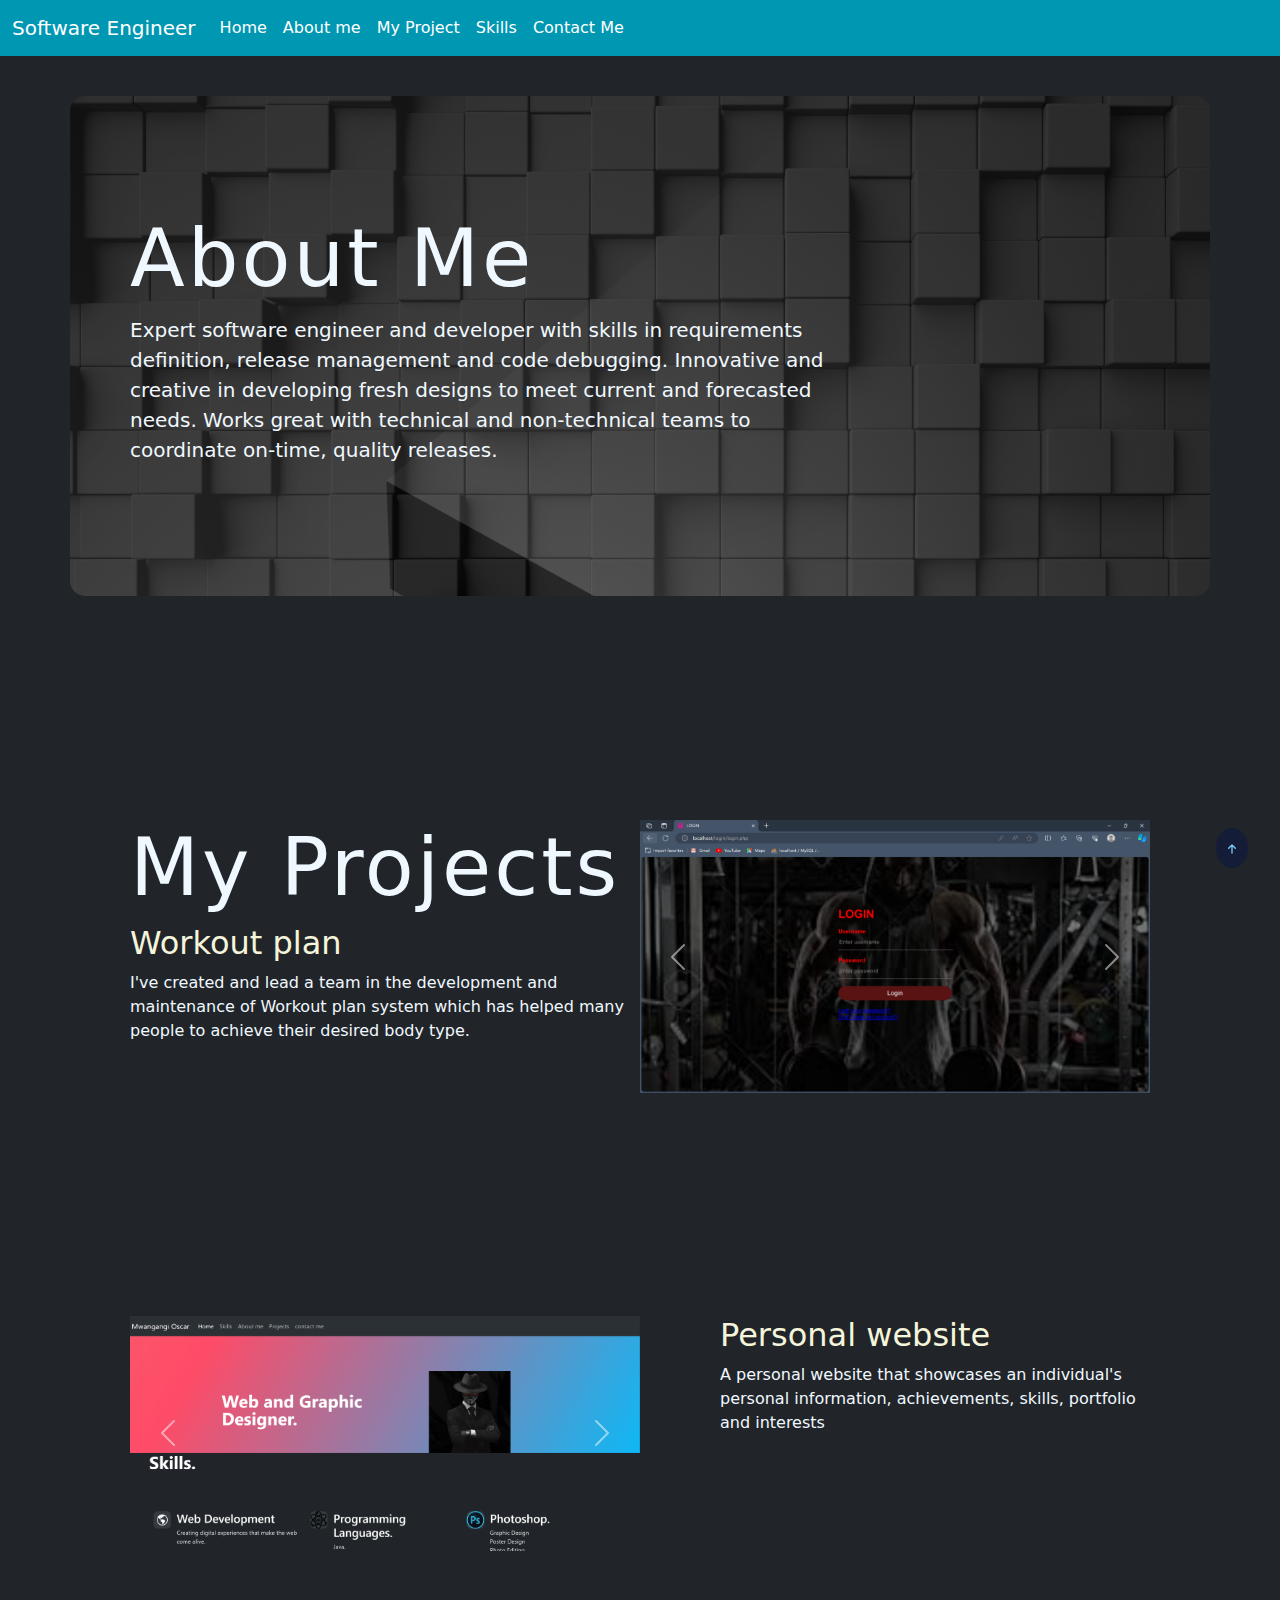
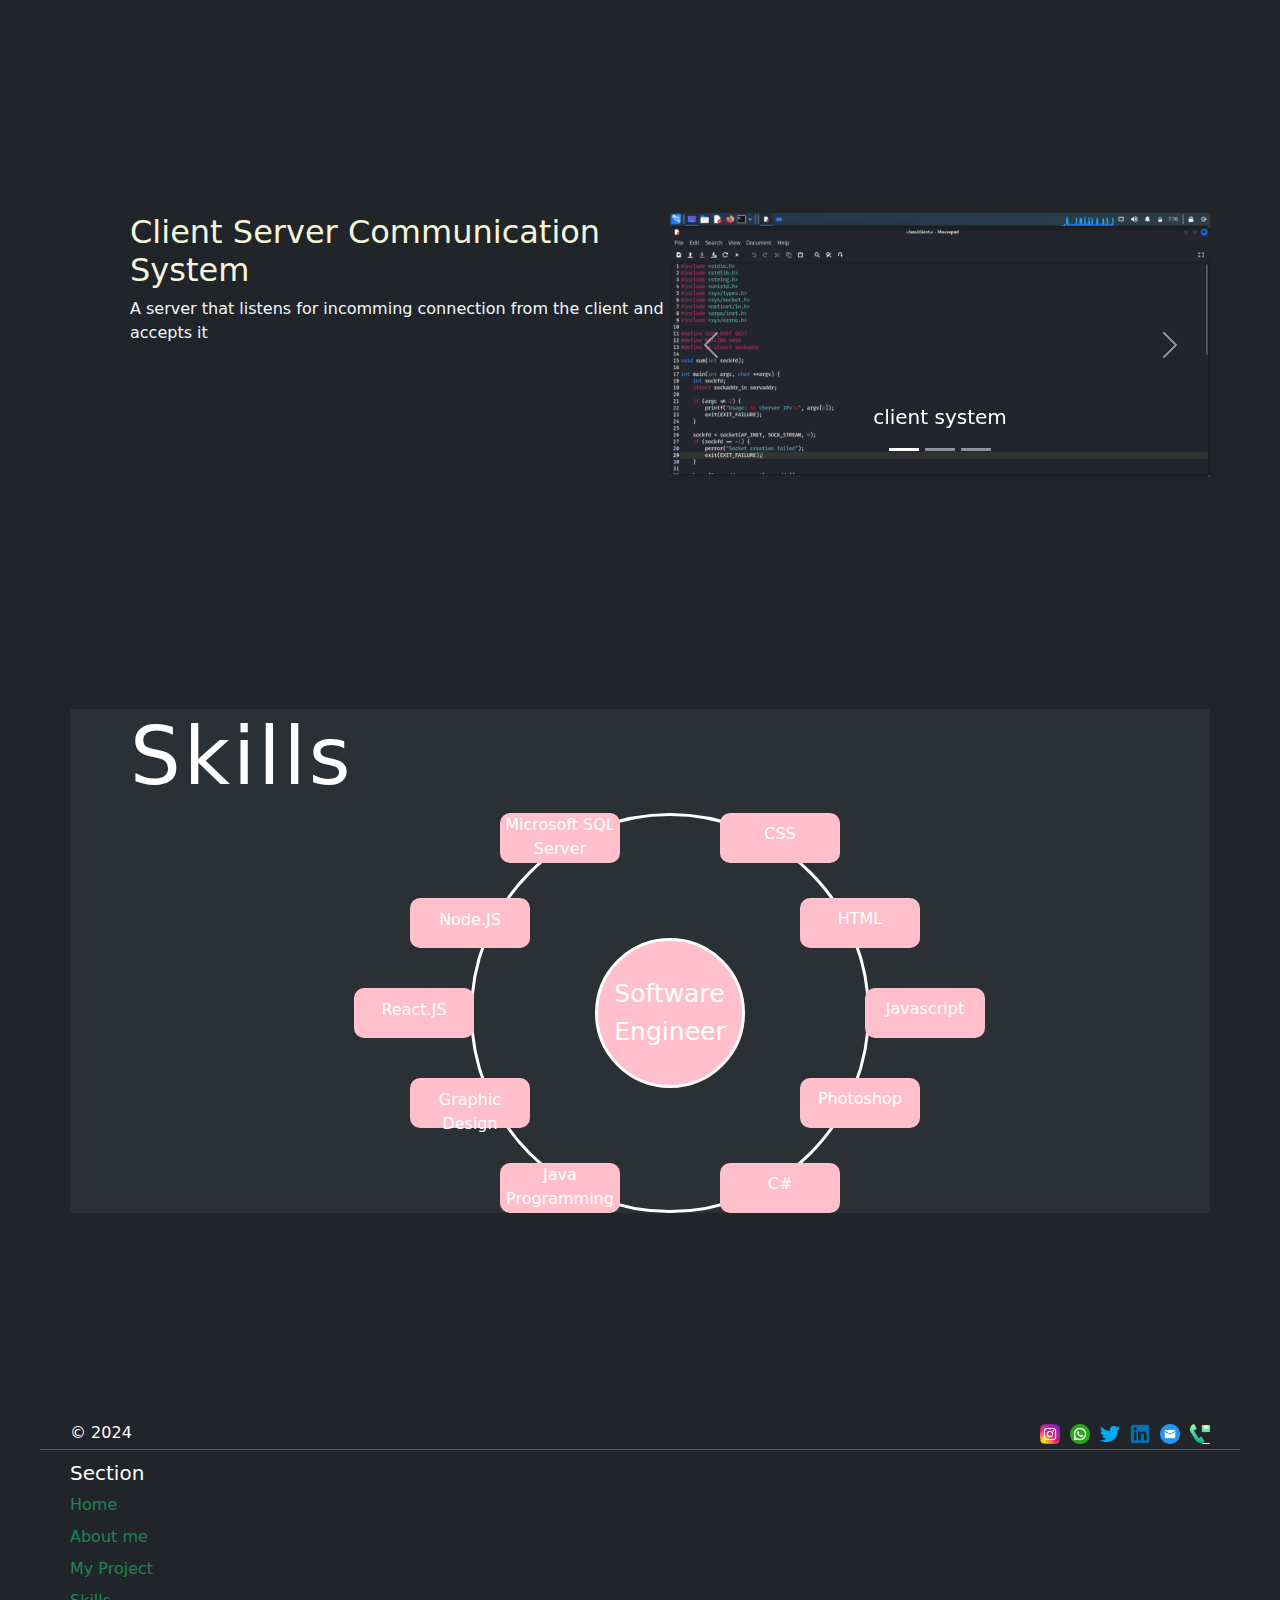
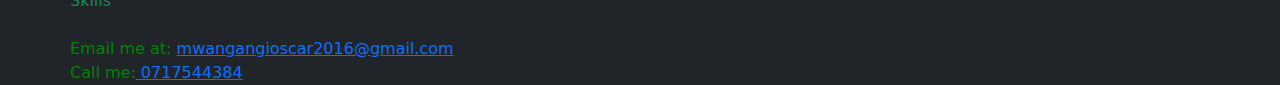
==== about.html @ 26faf968 "Add files via upload" ====
<!DOCTYPE html>
<html lang="en">
<head>
    <meta charset="UTF-8">
    <meta name="viewport" content="width=device-width, initial-scale=1.0">
    <title>About</title>
    <link href="https://cdn.jsdelivr.net/npm/bootstrap@5.3.3/dist/css/bootstrap.min.css" rel="stylesheet" integrity="sha384-QWTKZyjpPEjISv5WaRU9OFeRpok6YctnYmDr5pNlyT2bRjXh0JMhjY6hW+ALEwIH" crossorigin="anonymous">
    <a href="https://www.flaticon.com/free-icons/instagram-logo" title="instagram logo icons"></a>
    <link rel="stylesheet" href="./about.css">
</head>
<body>
    <section id="bar">
    <nav class="navbar navbar-expand-lg" style="background-color: #0097B2; ;">
        <div class="container-fluid" style="background-color: #0097B2;">
          <a class="navbar-brand text-white" style="background-color: #0097B2;" href="#">Software Engineer</a>
          <button class="navbar-toggler" type="button" data-bs-toggle="collapse" data-bs-target="#navbarSupportedContent" aria-controls="navbarSupportedContent" aria-expanded="false" aria-label="Toggle navigation" >
            <span class="navbar-toggler-icon"style="background-color: #0097B2;" ></span>
          </button>
          <div class="collapse navbar-collapse" id="navbarSupportedContent" style="background-color: #0097B2;">
            <ul class="navbar-nav me-auto mb-2 mb-lg-0">
              <li class="nav-item">
                <a class="nav-link text-white" style="background-color: #0097B2;" aria-current="page" href="./index.html">Home</a>
              </li>
              <li class="nav-item">
                <a class="nav-link text-white" style="background-color: #0097B2;" href="#aboutt">About me</a>
              </li>
              <li class="nav-item">
                <a class="nav-link text-white" style="background-color: #0097B2;" aria-current="page" href="#pro">My Project</a>
              </li>
              <li class="nav-item">
                <a class="nav-link text-white" style="background-color: #0097B2;" aria-current="page" href="#skill">Skills</a>
              </li>
              <li class="nav-item">
                <a class="nav-link text-white" style="background-color: #0097B2;" aria-current="page" href="#con">Contact Me</a>
              </li>
            </ul>
            
          </div>
        </div>
      </nav> 
    </section>
      <section id="bbb">
    <div class="body">

        <section id="cont">
   <div class="content">


        <section id="aboutt">
        <div class="about">
           <div> <h1>About Me</h1>
           </div>
      <div class="aboutmetext"><P>Expert software engineer and developer  with skills in requirements definition, release management and code debugging. Innovative and creative in developing fresh designs to meet current and forecasted needs. Works great with technical and non-technical teams to coordinate on-time, quality releases.</P></div>
        </div>
        </section>

        <section id="pro">
        <div class="project" id="p1">
            <div> <h1 class="pro">My Projects</h1>
                <h2 style="color: beige;">Workout plan</h2>
              <p> I've created and lead a team in the development and maintenance of  Workout plan system which has helped many people to achieve their desired body type.

                    </p>
            </div>
            <div class="myprojects"><div id="carouselExampleAutoplaying" class="carousel slide" data-bs-ride="carousel">
                <div class="carousel-inner">
                  <div class="carousel-item active">
                    <img src="./carosel 3.PNG" class="d-block w-100" alt="fitness website image one">
                  </div>
                  <div class="carousel-item">
                    <img src="./carosel 2.PNG" class="d-block w-100" alt="fitness website image two">
                  </div>
                  <div class="carousel-item">
                    <img src="./carosel 1.PNG" class="d-block w-100" alt="fitness website image three">
                  </div>
                </div>
                <button class="carousel-control-prev" type="button" data-bs-target="#carouselExampleAutoplaying" data-bs-slide="prev">
                  <span class="carousel-control-prev-icon" aria-hidden="true"></span>
                  <span class="visually-hidden">Previous</span>
                </button>
                <button class="carousel-control-next" type="button" data-bs-target="#carouselExampleAutoplaying" data-bs-slide="next">
                  <span class="carousel-control-next-icon" aria-hidden="true"></span>
                  <span class="visually-hidden">Next</span>
                </button>
              </div>
            </div>
        </div>
        </section>
        <div class="project" id="myp" >
            <div class="myprojects"><div id="carouselExampleFade" class="carousel slide carousel-fade">
                <div class="carousel-inner">
                  <div class="carousel-item active">
                    <img src="./carosel 4.PNG" class="d-block w-100" alt="personal website">
                  </div>
                  <div class="carousel-item">
                    <img src="./carosel 6.PNG" class="d-block w-100" alt="personal website">
                  </div>
                  <div class="carousel-item">
                    <img src="./carosel 5.PNG" class="d-block w-100" alt="personal website">
                  </div>
                </div>
                <button class="carousel-control-prev" type="button" data-bs-target="#carouselExampleFade" data-bs-slide="prev">
                  <span class="carousel-control-prev-icon" aria-hidden="true"></span>
                  <span class="visually-hidden">Previous</span>
                </button>
                <button class="carousel-control-next" type="button" data-bs-target="#carouselExampleFade" data-bs-slide="next">
                  <span class="carousel-control-next-icon" aria-hidden="true"></span>
                  <span class="visually-hidden">Next</span>
                </button>
              </div></div>
            <div class=" beige">
               <h2 class="heading" style="color: beige;">Personal website</h2>
               <p class="heading"> A personal website that showcases an individual's personal information, achievements, skills, portfolio and interests</p></div>
            
        </div>
        <div class="clientserver">
            <div> <h2> Client Server Communication System</h2>
                <div>
                    <p class="cli">A server that listens for incomming connection from the client and accepts it</p>
                </div>
            </div>
            <div class="myprojects">
                <div id="carouselExampleCaptions" class="carousel slide">
                    <div class="carousel-indicators">
                      <button type="button" data-bs-target="#carouselExampleCaptions" data-bs-slide-to="0" class="active" aria-current="true" aria-label="Slide 1"></button>
                      <button type="button" data-bs-target="#carouselExampleCaptions" data-bs-slide-to="1" aria-label="Slide 2"></button>
                      <button type="button" data-bs-target="#carouselExampleCaptions" data-bs-slide-to="2" aria-label="Slide 3"></button>
                    </div>
                    <div class="carousel-inner">
                      <div class="carousel-item active">
                        <img src="./client.PNG" class="d-block w-100" alt="client system image">
                        <div class="carousel-caption d-none d-md-block">
                          <h5>client system</h5>
                          
                        </div>
                      </div>
                      <div class="carousel-item">
                        <img src="./server.PNG" class="d-block w-100" alt="server system image">
                        <div class="carousel-caption d-none d-md-block">
                          <h5>server system</h5>
                          
                        </div>
                      </div>
                      <div class="carousel-item">
                        <img src="./clientserver.PNG" class="d-block w-100" alt="client server communication image">
                        <div class="carousel-caption d-none d-md-block">
                          <h5>client server communication system</h5>
                          
                        </div>
                      </div>
                    </div>
                    <button class="carousel-control-prev" type="button" data-bs-target="#carouselExampleCaptions" data-bs-slide="prev">
                      <span class="carousel-control-prev-icon" aria-hidden="true"></span>
                      <span class="visually-hidden">Previous</span>
                    </button>
                    <button class="carousel-control-next" type="button" data-bs-target="#carouselExampleCaptions" data-bs-slide="next">
                      <span class="carousel-control-next-icon" aria-hidden="true"></span>
                      <span class="visually-hidden">Next</span>
                    </button>
                  </div>
            </div>
        </div>

        <section id="skill">
        <div class="skills">
            <h1>
                Skills
            </h1>
            <div class="box">
                <div class="box2">
                    <div class=""></div>
             <div class="line1">
                 <div class="sql">Microsoft SQL Server</div>
                 <div class="css">CSS</div>
             </div>
               <div class="line2">
                    <div class="node">Node.JS</div>
                    <div class="html">HTML</div>
                </div>
                <div class="line3">
                    <div class="react">React.JS</div>
                    <div class="js">Javascript</div>
                </div>

                <div class="line4">
                    <div class="graph">Graphic Design</div>
                    <div class="photo">Photoshop</div>
                </div>

                <div class="line5">
                    <div class="java">Java Programming</div>
                    <div class="c">C#</div>
                </div>
                </div>
        <div class="outerbox">
            <div class="innerbox">
                Software<br> Engineer
            </div>
        </div>
        </div>
           </div>
        </section>
           <hr>
   </div>
        </section>

        <section id="con">
  <div class="contact">
    <div class="icons">
       <div><p>© 2024</p></div>
       <div class="rrr">
        <ul>

            
            <li><a href="https://www.instagram.com/mwangangi.oscar?igsh=MWFzOWR2ZTZxa2tmeQ==" target="_blank">
                <img src="./instagram.png" alt="instagram icon" class="icon"></a>
            </li>
            <li><a href="https://wa.link/9faxx6" target="_blank"><img src="./whatsapp.png" alt="whatsapp icon" class="icon"></a></li>
            <li><a href="https://x.com/MwangangiOscar2/status/1579092831724920832?s=20" target="_blank"><img src="./twitter.png" alt="X icon" class="icon"></a></li>
            <li><a href="https://www.linkedin.com/in/oscar-mwangangi-a1b5b4254?utm_source=share&utm_campaign=share_via&utm_content=profile&utm_medium=android_app" target="_blank"><img src="./logo.png" alt="linkedlin icon" class="icon"></a></li>
            <li><a href="mailto:mwangangioscar2016@gmail.com" target="_blank" class="email2"><img src="./mail.png" alt="mail icon" class="icon"></a></li>
            <li><a href="tel:+254717544384" target="_blank"><img src="./order.png" alt="phona call icon" class="icon"></a></li>
        </ul>
       </div> 
       
    </div>
    <div class="bar">
        <div class="col mb-3">
            <h5>Section</h5>
            <ul class="nav flex-column">
              <li class="nav-item mb-2"><a href="./index.html" class="nav-link p-0 text-success">Home</a></li>
              <li class="nav-item mb-2"><a href="#aboutt" class="nav-link p-0 text-success">About me</a></li>
              <li class="nav-item mb-2"><a href="#pro" class="nav-link p-0 text-success"> My Project</a></li>
              <li class="nav-item mb-2"><a href="#skill" class="nav-link p-0 text-success">Skills</a></li>
              
              
            </ul>
          </div>
          <div class="email">  Email me at: <a href="mailto:mwangangioscar2016@gmail.com" target="_blank" class="email2">mwangangioscar2016@gmail.com</a></div>
    
          <div class="phone" style="color: green;"> Call me:<a href="tel:+254717544384" target="_blank" class="email2"> 0717544384</a></div>
    </div>
</section>
  </div>
       
</div>
<div class="progress-bar" />
   <a href="#bar" ><button class="back-to-top hidden">
        <svg
          xmlns="http://www.w3.org/2000/svg"
          class="back-to-top-icon"
          fill="none"
          viewBox="0 0 24 24"
          stroke="currentColor"
        >
          <path
            stroke-linecap="round"
            stroke-linejoin="round"
            stroke-width="2"
            d="M7 11l5-5m0 0l5 5m-5-5v12"
          />
        </svg>
        
      </button>
    </a>
</section>

   <script src="https://cdn.jsdelivr.net/npm/bootstrap@5.3.3/dist/js/bootstrap.bundle.min.js" integrity="sha384-YvpcrYf0tY3lHB60NNkmXc5s9fDVZLESaAA55NDzOxhy9GkcIdslK1eN7N6jIeHz" crossorigin="anonymous">

const showOnPx = 100;
const backToTopButton = document.querySelector(".back-to-top")

const scrollContainer = () => {
  return document.documentElement || document.body;
};

document.addEventListener("scroll", () => {
  if (scrollContainer().scrollTop > showOnPx) {
    backToTopButton.classList.remove("hidden")
  } else {
    backToTopButton.classList.add("hidden")
  }
})
        const goToTop = () => {
  document.body.scrollIntoView({
    behavior: "smooth",
  });
};
        backToTopButton.addEventListener("click", goToTop)
        
        const pageProgressBar = document.querySelector(".progress-bar")
document.addEventListener("scroll", () => {
  const scrolledPercentage =
      (scrollContainer().scrollTop /
        (scrollContainer().scrollHeight - scrollContainer().clientHeight)) *
      100;
  
  pageProgressBar.style.width = `${scrolledPercentage}%`
  
  if (scrollContainer().scrollTop > showOnPx) {
    backToTopButton.classList.remove("hidden");
  } else {
    backToTopButton.classList.add("hidden");
  }
});

   </script>
</body>

</html>
---- about.css ----
body{
    background-color:#212529;
}

.body{
    display: flex;
    flex-direction: column;
    margin: 40px;
    height: 330vh;
}
.content{
    color: aliceblue;
    display: grid;
    grid-template-rows: 1.5fr 1fr 1fr 1fr 1.5fr;
    gap: 40px;
    height: 330vh;
    ;
}
.about{
        
    background-color: #2B3035;
    border-radius: 15px; 
    display: flex;
    flex-direction: column;
    justify-content: center;
    align-items: start;
    text-align: left;
    padding-left: 60px;
    margin-left: 30px;
    margin-right: 30px;
    background-image: url(./njnjn.png);
    height: 500px
    
}
.aboutmetext{
    width: 700px;
    font-size: 20px;

    
}
h1{
    font-size: 80px;
    letter-spacing: 3px;
}
.project{
    display: grid;
    grid-template-columns: 1fr 1fr;
    padding-left: 60px;
    padding-right: 60px;
    margin-left: 30px;
    margin-right: 30px;
    height: fit-content;
}
.myprojects{
    
    border-radius: 15px;
}
.heading{
    
        padding-left:  80px;
    
}
.clientserver{
    display: grid;
    grid-template-columns: 1fr 1fr;
    padding-left: 60px;
    margin-left: 30px;
    margin-right: 30px;
    height: fit-content;
}
h2{
    color: beige;
}
.skills{
     background-color: #2B3035;
    color: white;
    padding-left: 60px;
    margin-left: 30px;
    margin-right: 30px;
   
}
.box{
 display: flex;
 justify-content: center;
    
}
.outerbox{
    height: 400px;
    width: 400px;
    border: solid white;
    display: flex;
    align-items:center;
    justify-content: center;
    border-radius: 200px;
    margin-top: 0%;
}
.innerbox{
    display: flex;
    height: 150px;
    width: 150px;
    border:solid white;
    border-radius: 75px;
    align-items: center; 
    justify-content: center;
    font-size: 25px;
    background-color: pink;
}
.line1{
    display: flex;
    flex-direction: row;
    text-align: center;
    
}
.sql{
    width: 120px;
    height: 50px;
    background-color:pink ;
    position: absolute;
    border: none;
    border-radius: 10px;
    margin-left: 30px;
    text-align: center;
   
}
.css{
    width: 120px;
    height: 50px;
    background-color:pink ;
    position: absolute;
    border: none;
    border-radius: 10px;
    margin-left: 250px;
    padding-top: 9px;
}
.line2{
    display: flex;
    flex-direction: row;
    text-align: center;
    margin-top: 85px;
}
.node{
    width: 120px;
    height: 50px;
    background-color:pink ;
  position: absolute;
  border: none;
  border-radius: 10px;
  margin-left: -60px;
   text-align: center;
   padding-top: 10px;
}
.html{
    width: 120px;
    height: 50px;
    background-color:pink ;
    position: absolute;
    border: none;
    border-radius: 10px;
    margin-left: 330px;
    padding-top: 9px;
}
.line3{
    display: flex;
    flex-direction: row;
    text-align: center;
    margin-top: 90px;
}
.react{
    width: 120px;
    height: 50px;
    background-color:pink ;
  position: absolute;
  border: none;
  border-radius: 10px;
  margin-left: -116px;
   text-align: center;
   padding-top: 10px;
}
.js{
    width: 120px;
    height: 50px;
    background-color:pink ;
    position: absolute;
    border: none;
    border-radius: 10px;
    margin-left: 395px;
    padding-top: 9px;
}
.line4{
    display: flex;
    flex-direction: row;
    text-align: center;
    margin-top: 90px;
}
.graph{
    width: 120px;
    height: 50px;
    background-color:pink ;
  position: absolute;
  border: none;
  border-radius: 10px;
  margin-left: -60px;
   text-align: center;
   padding-top: 10px;
}
.photo{
    width: 120px;
    height: 50px;
    background-color:pink ;
    position: absolute;
    border: none;
    border-radius: 10px;
    margin-left: 330px;
    padding-top: 9px;
}
.line5{
    display: flex;
    flex-direction: row;
    text-align: center;
    margin-top: 85px;
}
.java{
    width: 120px;
    height: 50px;
    background-color:pink ;
    position: absolute;
    border: none;
    border-radius: 10px;
    margin-left: 30px;
    text-align: center;
    
}
.c{
    width: 120px;
    height: 50px;
    background-color:pink ;
    position: absolute;
    border: none;
    border-radius: 10px;
    margin-left: 250px;
    padding-top: 9px;
}
.contact{
    margin-top: -45px;
}

.icons{
    display: flex;
    flex-direction: row;
    justify-content: space-between;
    color: white;
    margin-left: 30px;
    
}
 
.rrr{
    margin-right: 30px;
}
ul{
    list-style-type: none;
}
li{
    float: left;
}
li:hover{
    float: left;
    color: white;
    opacity: 0.6;
}
.icon{
    height: 20px;
    width: 20px;
    margin-left: 10px;
}
img:hover{
    opacity: 0.6;
}
.bar{
    color: white;
}
.email{
    color: green;
}
.bar{
 margin-left: 30px;
}
.back-to-top {
    position: fixed;
    right: 2rem;
    bottom: 2rem;
    border-radius: 100%;
    background: #141c38;
    padding: 0.5rem;
    border: none;
    cursor: pointer;
  }
  .back-to-top-icon {
    width: 1rem;
    height: 1rem;
    color: #7ac9f9;
  }
  back-to-top:hover {
    opacity: 60%;
  }
  
  .progress-bar {
    height: 1rem;
    background: white;
    position: fixed;
    top: 0;
    left: 0;
  }
@media (min-width:900px) and (max-width: 1200px){
    
    .aboutmetext{
        width: 400px;
       font-size: 15px;
    }
    h1{
        font-size: 60px;
    }
    
      
    }
    @media (min-width:601px) and (max-width: 900px){
        
         .body{
            display: flex;
            flex-direction: column;
            margin: 0px;
            height: 330vh;
        }
        .aboutmetext{
            width: 400px;
           font-size: 15px;
        }
        h1{
            font-size: 60px;
        }
        h2{
            text-align: start;
        }
        .pro{
            font-size: 40px;
            
        }
        .project{
            
            display: block;
            position: relative;
            text-align: start;
            margin-left: 5px;
            margin-right: 5px;
        }
        img{
            background-size: cover;
            display: block;
        }
        #p1{
            height:fit-content;

        }
        .myprojects{
            position: relative;
            top:4px
        }
        .beige{
            display: block;
            position: absolute;
            text-align:left;
            top: 0px;
            z-index: 1;
            padding-left: 0px;
            margin-left: -80px;
           
            }
        .clientserver{
            display: block;
            margin-top: 10px;
            text-align: start;
            margin-left: 5px;
            margin-right: 50px;
            width:fit-content;
        }

        #myp{
            padding-top: 100px;
        }
        h5{
            font-size:30px;
        }
        .cli{
            
            text-align: start;
            width:400px;
        }
        .skills{
            margin-top: 15px;
            padding-top: -5px;
            height: 400px;
        }
        .outerbox{
            height: 300px;
            width: 300px;
            border: solid white;
            display: flex;
            align-items:center;
            justify-content: center;
            border-radius: 150px;
            margin-top: 0%;
        }
        .innerbox{
            display: flex;
            height: 120px;
            width: 120px;
            border:solid white;
            border-radius: 60px;
            align-items: center; 
            justify-content: center;
            font-size: 25px;
            background-color: pink;
        }
        .line1{
            display: flex;
            flex-direction: row;
            text-align: center;
            ;
            
        }
        .sql{
            width: 100px;
            height: 40px;
            background-color:pink ;
            position: absolute;
            border: none;
            border-radius: 10px;
            margin-left: 12px;
            text-align: center;
            font-size: small;
           
        }
        .css{
            width: 100px;
            height: 40px;
            background-color:pink ;
            position: absolute;
            border: none;
            border-radius: 10px;
            margin-left: 200px;
            padding-top: 9px;
            font-size: small;
        }
        .line2{
            display: flex;
            flex-direction: row;
            text-align: center;
            margin-top: 70px;
        }
        .node{
            width: 100px;
            height: 40px;
            background-color:pink ;
          position: absolute;
          border: none;
          border-radius: 10px;
          margin-left: -64px;
           text-align: center;
           padding-top: 10px;
           font-size: small;
        }
        .html{
            width: 100px;
            height: 40px;
            background-color:pink ;
            position: absolute;
            border: none;
            border-radius: 10px;
            margin-left: 260px;
            padding-top: 9px;
            font-size: small;
        }
        .line3{
            display: flex;
            flex-direction: row;
            text-align: center;
            margin-top: 75px;
        }
        .react{
            width: 100px;
            height: 40px;
            background-color:pink ;
            position: absolute;
            border: none;
            border-radius: 10px;
            margin-left: -93px;
            text-align: center;
            padding-top: 10px;
            font-size: small;
        }
        .js{
            width: 100px;
            height: 40px;
            background-color:pink ;
            position: absolute;
            border: none;
            border-radius: 10px;
            margin-left: 295px;
            padding-top: 9px;
        }
        .line4{
            display: flex;
            flex-direction: row;
            text-align: center;
            margin-top: 75px;
        }
        .graph{
            width: 100px;
            height: 40px;
            background-color:pink ;
            position: absolute;
            border: none;
            border-radius: 10px;
            margin-left: -64px;
            text-align: center;
            padding-top: 10px;
            font-size: small;
        }
        .photo{
            width: 100px;
            height: 40px;
            background-color:pink ;
            position: absolute;
            border: none;
            border-radius: 10px;
            margin-left: 260px;
            padding-top: 9px;
            font-size: small;
        }
        .line5{
            display: flex;
            flex-direction: row;
            text-align: center;
            margin-top: 60px;
        }
        .java{
            width: 100px;
            height: 40px;
            background-color:pink ;
            position: absolute;
            border: none;
            border-radius: 10px;
            margin-left: 12px;
            text-align: center;
            font-size: small;
            
        }
        .c{
            width: 100px;
            height: 40px;
            background-color:pink ;
            position: absolute;
            border: none;
            border-radius: 10px;
            margin-left: 200px;
            padding-top: 9px;
            font-size: small;
        }
    }
    @media (max-width: 600px){
         
        .body{
            display: flex;
            flex-direction: column;
            margin: 20px;
            height: 330vh;
        }
        .about{
            width: 400px;

        }
        .aboutmetext{
            width: 300px;
           font-size: 14px;
        }
        h1{
            font-size: 60px;
            letter-spacing: 2px;
        }
        h2{
            text-align: start;
        }
        .pro{
            font-size: 40px;
            
        }
        .project{
            
            display: block;
            position: relative;
            text-align: start;
            margin-left: -14px;
            margin-right: 5px;
            width:fit-content;
            font-size: 15px;
        }
        img{
            background-size: cover;
            display: block;
        }
        #p1{
            height:fit-content;

        }
        .myprojects{
            position: relative;
            top:7px;
           
        }
        .beige{
            display: block;
            position: absolute;
            text-align:left;
            top: 0px;
            z-index: 1;
            padding-left: 0px;
            margin-left: -80px;
            margin-top: 50px;
           
            }
            .heading{
                width: 450px;
            }
        .clientserver{
            display: block;
            margin-top: 20px;
            text-align: start;
            margin-left: 3px;
            margin-right: 5px;
            width: 400px;
        }

        #myp{
            padding-top: 170px;

        }
        h5{
            font-size:30px;
        }
        .cli{
            
            text-align: start;
            width:300px;
            
        }
        .skills{
            margin-top: 15px;
            padding-top: -5px;
            height: 400px;
           
        }
        .box{
            padding-left: -934px;
        }
        
        .outerbox{
            height: 220px;
            width: 220px;
            border: solid white;
            display: flex;
            align-items:center;
            justify-content: center;
            border-radius: 115px;
            margin-top: 0%;
        }
        .innerbox{
            display: flex;
            height: 110px;
            width: 110px;
            border:solid white;
            border-radius: 55px;
            align-items: center; 
            justify-content: center;
            font-size: 20px;
            background-color: pink;
        }
        
        .line1{
            display: flex;
            flex-direction: row;
            text-align: center;
            ;
            
        }
        .sql{
            width: 80px;
            height: 30px;
            background-color:pink ;
            position: absolute;
            border: none;
            border-radius: 10px;
            margin-left: 3px;
            text-align: center;
            font-size: x-small
           
        }
        .css{
            width: 80px;
            height: 30px;
            background-color:pink ;
            position: absolute;
            border: none;
            border-radius: 10px;
            margin-left: 140px;
            padding-top: 9px;
            font-size: x-small;
        }
        .line2{
            display: flex;
            flex-direction: row;
            text-align: center;
            margin-top: 50px;
        }
        .node{
            width: 80px;
            height: 30px;
            background-color:pink ;
          position: absolute;
          border: none;
          border-radius: 10px;
          margin-left: -40px;
           text-align: center;
           padding-top: 7px;
           font-size: x-small;
        }
        .html{
            width: 80px;
            height: 30px;
            background-color:pink ;
            position: absolute;
            border: none;
            border-radius: 10px;
            margin-left: 180px;
            padding-top: 7px;
            font-size: x-small;
        }
        .line3{
            display: flex;
            flex-direction: row;
            text-align: center;
            margin-top: 55px;
        }
        .react{
            width: 80px;
            height: 30px;
            background-color:pink ;
            position: absolute;
            border: none;
            border-radius: 10px;
            margin-left: -78px;
            text-align: center;
            padding-top: 7px;
            font-size: x-small;
        }
        .js{
            width: 80px;
            height: 30px;
            background-color:pink ;
            position: absolute;
            border: none;
            border-radius: 10px;
            margin-left: 218px;
            padding-top: 7px;
            font-size: x-small;
        }
        .line4{
            display: flex;
            flex-direction: row;
            text-align: center;
            margin-top: 55px;
        }
        .graph{
            width: 80px;
            height: 30px;
            background-color:pink ;
            position: absolute;
            border: none;
            border-radius: 10px;
            margin-left: -40px;
            text-align: center;
            padding-top: 7px;
            font-size: x-small;
        }
        .photo{
            width: 80px;
            height: 30px;
            background-color:pink ;
            position: absolute;
            border: none;
            border-radius: 10px;
            margin-left: 180px;
            padding-top: 7px;
            font-size: x-small;
        }
        .line5{
            display: flex;
            flex-direction: row;
            text-align: center;
            margin-top: 47px;
        }
        .java{
            width: 80px;
            height: 30px;
            background-color:pink ;
            position: absolute;
            border: none;
            border-radius: 10px;
            margin-left: 3px;
            text-align: center;
            font-size: x-small;
            
        }
        .c{
            width: 80px;
            height: 30px;
            background-color:pink ;
            position: absolute;
            border: none;
            border-radius: 10px;
            margin-left: 140px;
            padding-top: 7px;
            font-size: x-small;
        }
    }
    @media(min-width:800px) and (max-width:900px){
        
        .contact{
            margin-top: 340px;
        }
    }
    @media(min-width:700px) and (max-width:799px){
        
        .contact{
            margin-top: 150px ;
        }
    }
    @media(min-width:600px) and (max-width:700px){
        
        .contact{
            margin-top: 45px;
        }
    }
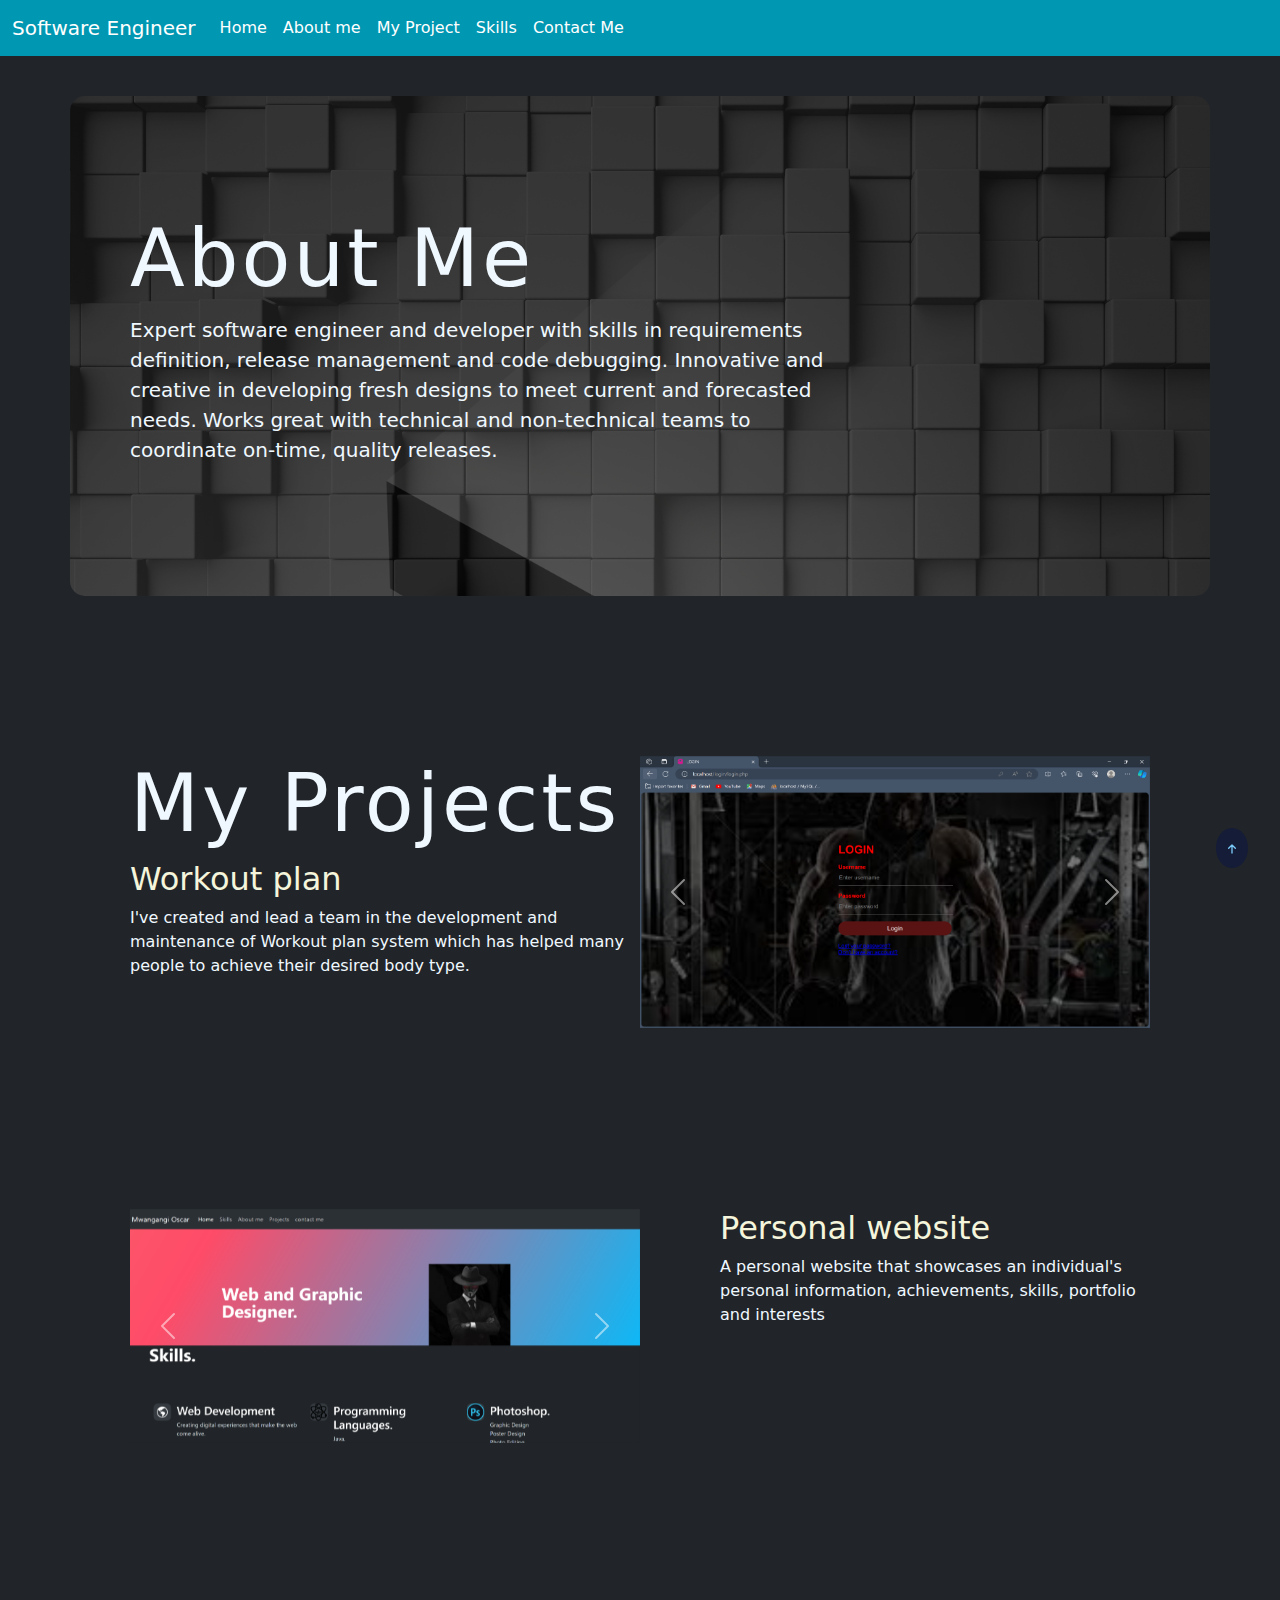
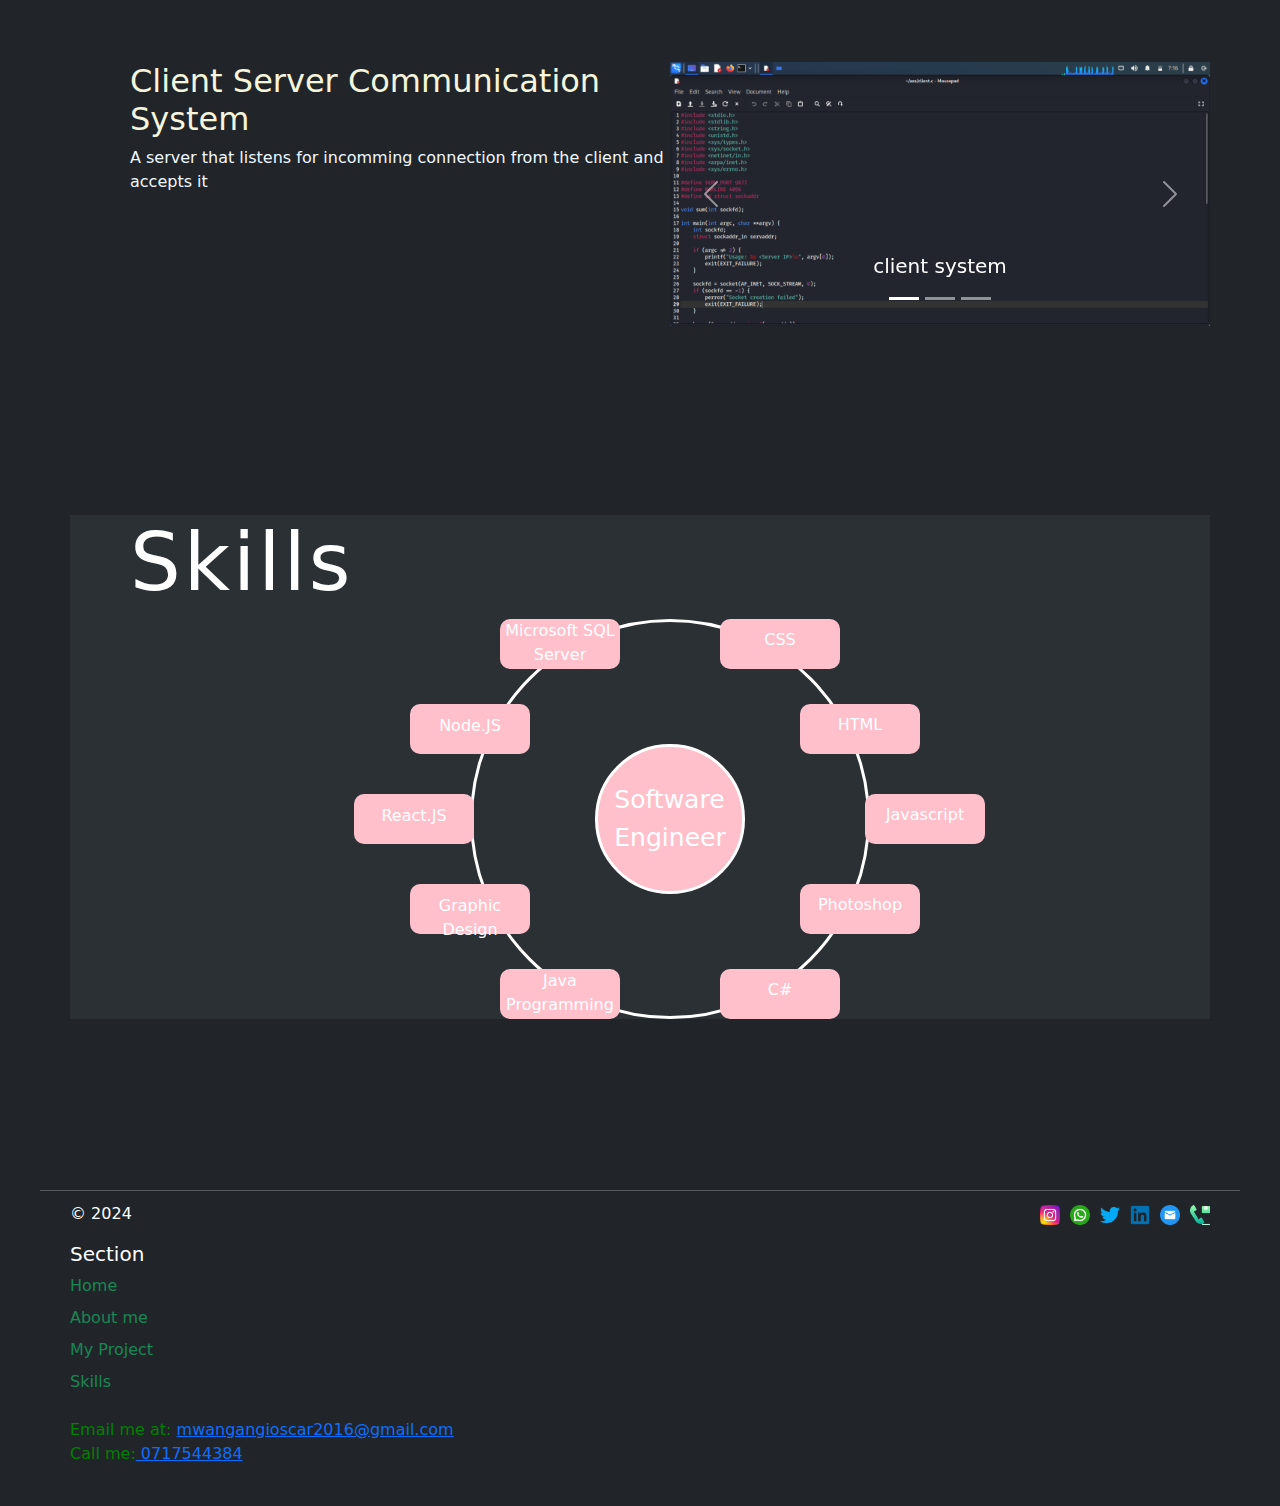
==== commit 7e9ff645: "Add files via upload" ====
--- a/about.html
+++ b/about.html
@@ -201,46 +201,54 @@
            </div>
         </section>
            <hr>
-   </div>
+
+           <section id="con">
+            <div class="contact">
+              <div class="icons">
+                 <div><p>© 2024</p></div>
+                 <div class="rrr">
+                  <ul>
+          
+                      
+                      <li><a href="https://www.instagram.com/mwangangi.oscar?igsh=MWFzOWR2ZTZxa2tmeQ==" target="_blank">
+                          <img src="./instagram.png" alt="instagram icon" class="icon"></a>
+                      </li>
+                      <li><a href="https://wa.link/9faxx6" target="_blank"><img src="./whatsapp.png" alt="whatsapp icon" class="icon"></a></li>
+                      <li><a href="https://x.com/MwangangiOscar2/status/1579092831724920832?s=20" target="_blank"><img src="./twitter.png" alt="X icon" class="icon"></a></li>
+                      <li><a href="https://www.linkedin.com/in/oscar-mwangangi-a1b5b4254?utm_source=share&utm_campaign=share_via&utm_content=profile&utm_medium=android_app" target="_blank"><img src="./logo.png" alt="linkedlin icon" class="icon"></a></li>
+                      <li><a href="mailto:mwangangioscar2016@gmail.com" target="_blank" class="email2"><img src="./mail.png" alt="mail icon" class="icon"></a></li>
+                      <li><a href="tel:+254717544384" target="_blank"><img src="./order.png" alt="phona call icon" class="icon"></a></li>
+                  </ul>
+                 </div> 
+                 
+              </div>
+              <div class="bar">
+                  <div class="col mb-3">
+                      <h5>Section</h5>
+                      <ul class="nav flex-column">
+                        <li class="nav-item mb-2"><a href="./index.html" class="nav-link p-0 text-success">Home</a></li>
+                        <li class="nav-item mb-2"><a href="#aboutt" class="nav-link p-0 text-success">About me</a></li>
+                        <li class="nav-item mb-2"><a href="#pro" class="nav-link p-0 text-success"> My Project</a></li>
+                        <li class="nav-item mb-2"><a href="#skill" class="nav-link p-0 text-success">Skills</a></li>
+                        
+                        
+                      </ul>
+                    </div>
+                    <div class="email">  Email me at: <a href="mailto:mwangangioscar2016@gmail.com" target="_blank" class="email2">mwangangioscar2016@gmail.com</a></div>
+              
+                    <div class="phone" style="color: green;"> Call me:<a href="tel:+254717544384" target="_blank" class="email2"> 0717544384</a></div>
+              </div>
+              </div>
+          </section>
+        
+          </div>
+   
+   
         </section>
-
-        <section id="con">
-  <div class="contact">
-    <div class="icons">
-       <div><p>© 2024</p></div>
-       <div class="rrr">
-        <ul>
-
-            
-            <li><a href="https://www.instagram.com/mwangangi.oscar?igsh=MWFzOWR2ZTZxa2tmeQ==" target="_blank">
-                <img src="./instagram.png" alt="instagram icon" class="icon"></a>
-            </li>
-            <li><a href="https://wa.link/9faxx6" target="_blank"><img src="./whatsapp.png" alt="whatsapp icon" class="icon"></a></li>
-            <li><a href="https://x.com/MwangangiOscar2/status/1579092831724920832?s=20" target="_blank"><img src="./twitter.png" alt="X icon" class="icon"></a></li>
-            <li><a href="https://www.linkedin.com/in/oscar-mwangangi-a1b5b4254?utm_source=share&utm_campaign=share_via&utm_content=profile&utm_medium=android_app" target="_blank"><img src="./logo.png" alt="linkedlin icon" class="icon"></a></li>
-            <li><a href="mailto:mwangangioscar2016@gmail.com" target="_blank" class="email2"><img src="./mail.png" alt="mail icon" class="icon"></a></li>
-            <li><a href="tel:+254717544384" target="_blank"><img src="./order.png" alt="phona call icon" class="icon"></a></li>
-        </ul>
-       </div> 
-       
-    </div>
-    <div class="bar">
-        <div class="col mb-3">
-            <h5>Section</h5>
-            <ul class="nav flex-column">
-              <li class="nav-item mb-2"><a href="./index.html" class="nav-link p-0 text-success">Home</a></li>
-              <li class="nav-item mb-2"><a href="#aboutt" class="nav-link p-0 text-success">About me</a></li>
-              <li class="nav-item mb-2"><a href="#pro" class="nav-link p-0 text-success"> My Project</a></li>
-              <li class="nav-item mb-2"><a href="#skill" class="nav-link p-0 text-success">Skills</a></li>
-              
-              
-            </ul>
-          </div>
-          <div class="email">  Email me at: <a href="mailto:mwangangioscar2016@gmail.com" target="_blank" class="email2">mwangangioscar2016@gmail.com</a></div>
-    
-          <div class="phone" style="color: green;"> Call me:<a href="tel:+254717544384" target="_blank" class="email2"> 0717544384</a></div>
-    </div>
-</section>
+        
+
+
+
   </div>
        
 </div>
--- a/about.css
+++ b/about.css
@@ -11,7 +11,7 @@
 .content{
     color: aliceblue;
     display: grid;
-    grid-template-rows: 1.5fr 1fr 1fr 1fr 1.5fr;
+    grid-template-rows: 1.5fr 1fr 1fr 1fr 1.5fr ;
     gap: 40px;
     height: 330vh;
     ;
@@ -831,21 +831,4 @@
             font-size: x-small;
         }
     }
-    @media(min-width:800px) and (max-width:900px){
-        
-        .contact{
-            margin-top: 340px;
-        }
-    }
-    @media(min-width:700px) and (max-width:799px){
-        
-        .contact{
-            margin-top: 150px ;
-        }
-    }
-    @media(min-width:600px) and (max-width:700px){
-        
-        .contact{
-            margin-top: 45px;
-        }
-    }+    